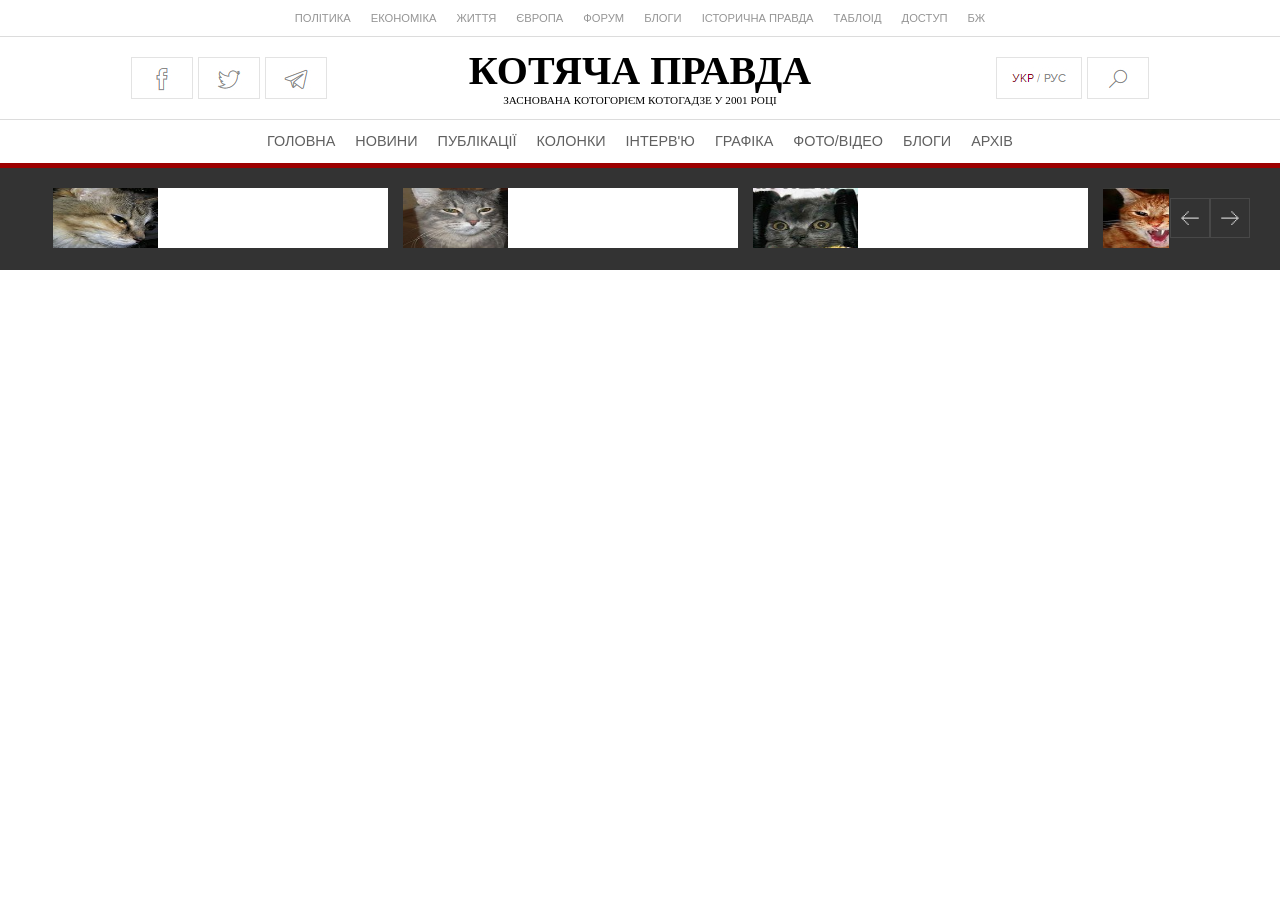
==== index.html @ 4e1f75ae "Reorganisation" ====
<!DOCTYPE html>
<html>
<head>
    <meta charset="UTF-8">
    <title>Котяча правда - новини</title>
    <link rel="stylesheet" href="css/header.css">
    <link rel="stylesheet" href="css/footer.css">
    <link rel="stylesheet" href="css/main.css">
</head>
<body>

<header>
    <nav>
        <ul class="nav_h n_h_1">
            <li><a href="">Політика</a></li>
            <li><a href="">Економіка</a></li>
            <li><a href="">Життя</a></li>
            <li><a href="">Європа</a></li>
            <li><a href="">Форум</a></li>
            <li><a href="">Блоги</a></li>
            <li><a href="">Історична правда</a></li>
            <li><a href="">Таблоід</a></li>
            <li><a href="">Доступ</a></li>
            <li><a href="">Бж</a></li>
        </ul>
    </nav>
    <div class="h_bord">
        <div class="head">
            <div class="nav_ic">
                <a href="" class="fac_ic"><div class="dark_h"></div></a>
                <a href="" class="twi_ic"><div class="dark_h"></div></a>
                <a href="" class="tel_ic"><div class="dark_h"></div></a>
            </div>
            <div class="logo">
                <h1>Котяча правда</h1>
                <p>Заснована Котогорієм Котогадзе у 2001 році</p>
            </div>
            <div class="nav_ic">
                <a href="" class="ukr_ic"><div class="dark_h"></div></a>
                <a href="" class="src_ic"><div class="dark_h"></div></a>
            </div>
        </div>
    </div>
    <nav>
        <ul class="nav_h n_h_2">
            <li><a href="">Головна</a></li>
            <li><a href="">Новини</a></li>
            <li><a href="">Публікації</a></li>
            <li><a href="">Колонки</a></li>
            <li><a href="">Інтерв'ю</a></li>
            <li><a href="">Графіка</a></li>
            <li><a href="">Фото/відео</a></li>
            <li><a href="">Блоги</a></li>
            <li><a href="">Архів</a></li>
        </ul>
    </nav>
</header>

<div class="top-news">
    <div id="slider" class="slider">
        <div class="gallery">
            <div class="images">
                <figure><img src="images/cat1.jpg"><figcaption>15-річна котоїнка
                пробилася до основної сітки Australian Open</figcaption></figure>
                <figure> <img src="images/cat2.jpg"><figcaption>У ГПУ пояснили, навіщо
                   засекретили спецконфіскацію "котячого корму Януковича"</figcaption></figure>
                <figure><img src="images/cat3.jpg"><figcaption>"З Нового року зменшиться
                    загальний податок на коробки"- котолітики</figcaption></figure>
                <figure><img src="images/cat4.jpg"><figcaption>У Британії не сталося
                    теракту, бо це добрі котоновини</figcaption></figure>
                <figure><img src="images/cat9.gif"><figcaption>Біда! Котич Петренко намочив
                    лапки!</figcaption></figure>
                <figure><img src="images/cat5.jpg"><figcaption>Просто ще один кіт</figcaption></figure>
            </div>
        </div>
        <button class="arrow prev">🡠</button>
        <button class="arrow next">🡢</button>
    </div>
</div>

<aside class="aside_l">

</aside>

<section class="sec_center">

</section>

<aside class="aside_r">

</aside>

<div>

</div>

<footer>

</footer>

<script src="js/slider.js"></script>
</body>
</html>
---- css/header.css ----
* {
    margin: 0;
    padding: 0;
}
a{
    cursor: pointer;
    text-decoration: none;
    color: inherit;
}

/* Top and bottom navigation panels */
.nav_h{
    display: flex;
    flex-wrap: nowrap;
    justify-content: center;
    list-style-type: none;
    text-transform: uppercase;
    padding: 7px 0;
    line-height: 2em;
    font-family: Arial,sans-serif;
}
.nav_h li{
    padding: 0 10px;
}
.n_h_1{
    color: #959595;
    font-size: 70%;
}
.n_h_2{
    color: #606060;
    font-size: 90%;
}

/* Middle section with logo and icons */
.head{
    display: flex;
    flex-wrap: nowrap;
    justify-content: space-around;
    text-transform: uppercase;
    text-align: center;
    max-width: 1175px;
    margin: 0 auto;
}
.h_bord{
    border-top: gainsboro 1px solid;
    border-bottom: gainsboro 1px solid;
}

/* Icons */
.nav_ic{
    display: flex;
    flex-wrap: nowrap;
    padding: 20px 15px;
}
.fac_ic{
    width: 62px;
    height: 42px;
    background: url("../images/tags.png") -38px -14px;
    padding-right: 5px;
    opacity: 1;
}
.twi_ic{
    width: 62px;
    height: 42px;
    background: url("../images/tags.png") -108px -14px;
    padding-right: 5px;
}
.tel_ic{
    width: 62px;
    height: 42px;
    background: url("../images/tags.png") -178px -14px;
}
.ukr_ic{
    width: 86px;
    height: 42px;
    background: url("../images/tags.png") -1057px -14px;
    padding-right: 5px;
}
.src_ic{
    width: 62px;
    height: 42px;
    background: url("../images/tags.png") -1151px -14px;
}
.dark_h{
    background: lightgray;
    opacity: 0;
    width: inherit;
    height: inherit;
    transition: opacity 0.5s;
}
.dark_h:hover {
    opacity: 0.1;
}

/* Logo */
.logo{
    padding-right: 43px;
    padding-top: 10px;
}
.logo h1 {
    font-size: 250%;
}
.logo p {
    font-size: 70%;
}

/* Slider news-section in the bottom of header */
.top-news {
    background: #333;
    color: #fff;
    padding: 15px 0;
    min-height: 72px;
    border-top: #9c0000 5px solid;
}
.slider {
    max-width: 1175px;
    margin: 0 auto;
    position: relative;
    padding: 5px 2.5%;
}
.gallery {
    width: 95%;
    overflow: hidden;
    padding: 0;
}
.images {
    height: 60px;
    width: 9999px;
    margin: 0;
    padding: 0;
    list-style: none;
    transition: margin-left 250ms;
    font-size: 0;
}
.gallery figure {
    position: relative;
    display: inline-block;
    width: 350px;
}
.gallery img {
    display: block;
    margin: 0 auto;
    padding: 0;
    width: 105px;
    height: 65px;
    float: left;
}
.gallery figcaption{
    display: block;
    float: left;
    height: 65px;
    width: 230px;
    text-align: center;
    color: #520000;
    font-size: 100%;
    background: white;
}

/* Buttons left and right */
.arrow {
    position: absolute;
    top: 50%;
    line-height: 0;
    font-size: 20px;
    color: #cccccc;
    outline: none;
    width: 40px;
    height: 40px;
    margin-top: -20px;
    padding: 0;
    border: #484848 1px solid;
    background: transparent;
    display: block;
}
.arrow:hover {
    cursor: pointer;
}
.prev {
    right: 50px;
}
.next {
    right: 10px;
}
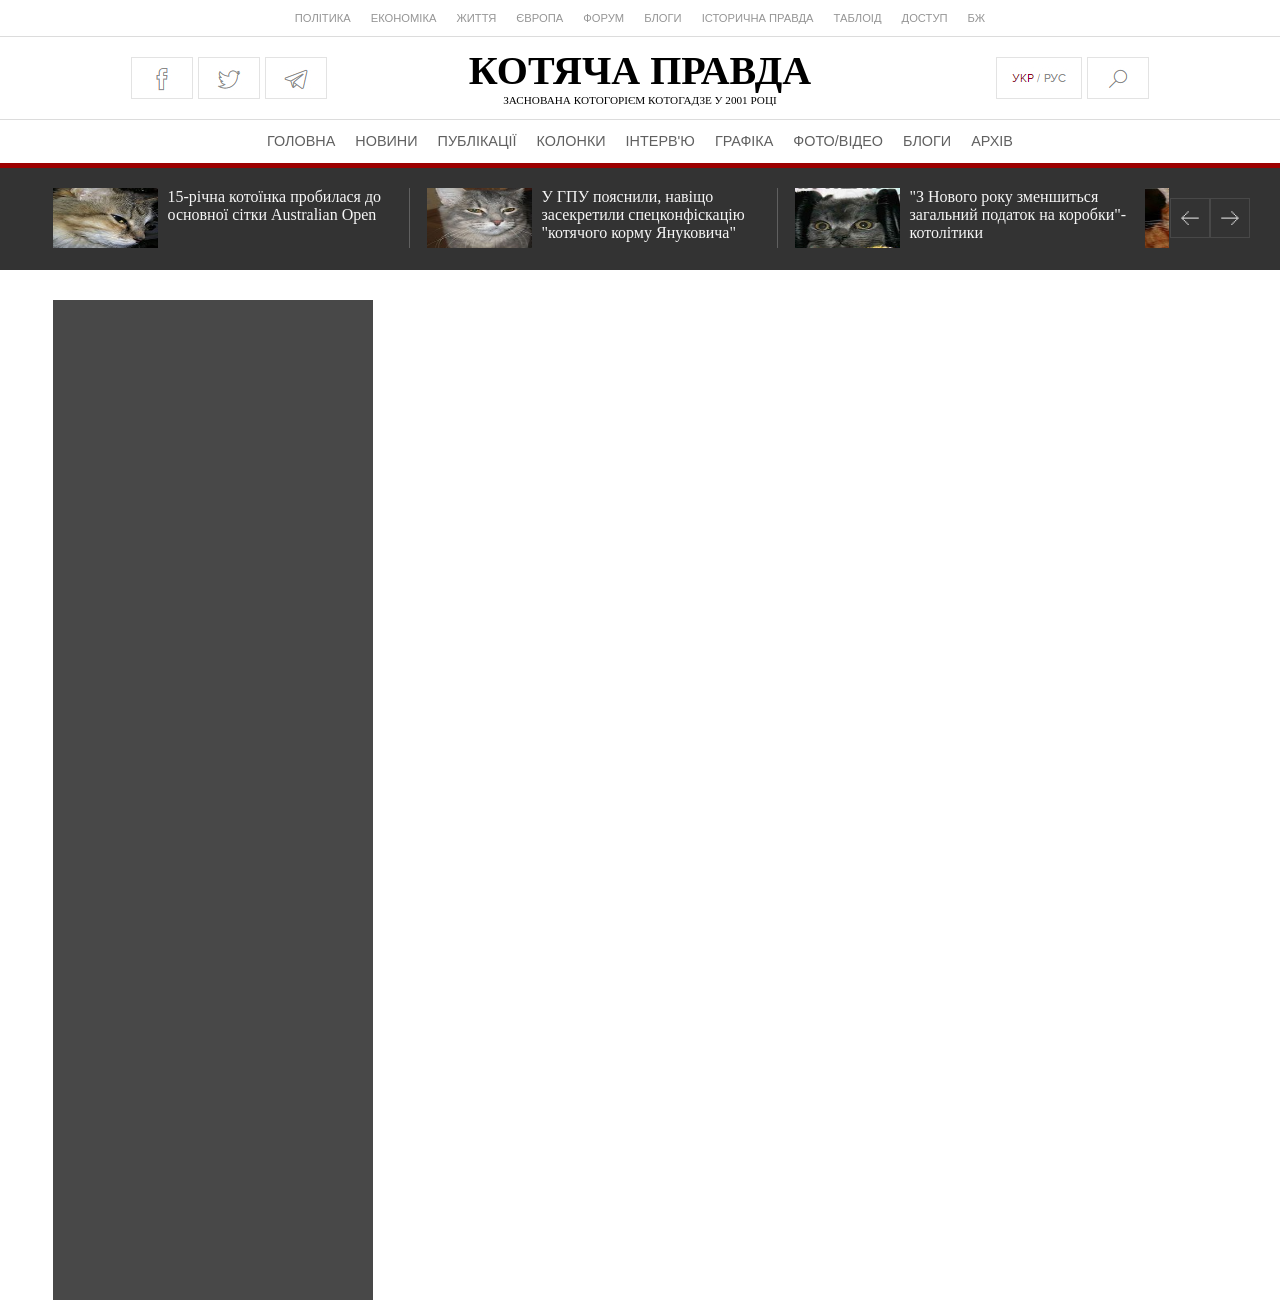
==== commit 1d1c56cc: "Pre-fix slider" ====
--- a/index.html
+++ b/index.html
@@ -60,26 +60,29 @@
     <div id="slider" class="slider">
         <div class="gallery">
             <div class="images">
-                <figure><img src="images/cat1.jpg"><figcaption>15-річна котоїнка
-                пробилася до основної сітки Australian Open</figcaption></figure>
-                <figure> <img src="images/cat2.jpg"><figcaption>У ГПУ пояснили, навіщо
-                   засекретили спецконфіскацію "котячого корму Януковича"</figcaption></figure>
-                <figure><img src="images/cat3.jpg"><figcaption>"З Нового року зменшиться
-                    загальний податок на коробки"- котолітики</figcaption></figure>
-                <figure><img src="images/cat4.jpg"><figcaption>У Британії не сталося
-                    теракту, бо це добрі котоновини</figcaption></figure>
-                <figure><img src="images/cat9.gif"><figcaption>Біда! Котич Петренко намочив
-                    лапки!</figcaption></figure>
-                <figure><img src="images/cat5.jpg"><figcaption>Просто ще один кіт</figcaption></figure>
+                <figure><a href=""><img src="images/cat1.jpg"></a><figcaption><a href="">15-річна котоїнка
+                пробилася до основної сітки Australian Open</a></figcaption></figure>
+                <figure> <a href=""><img src="images/cat2.jpg"></a><figcaption><a href="">У ГПУ пояснили, навіщо
+                   засекретили спецконфіскацію "котячого корму Януковича"</a></figcaption></figure>
+                <figure><a href=""><img src="images/cat3.jpg"></a><figcaption><a href="">"З Нового року зменшиться
+                    загальний податок на коробки"- котолітики</a></figcaption></figure>
+                <figure><a href=""><img src="images/cat4.jpg"></a><figcaption><a href="">У Британії не сталося
+                    теракту, бо це добрі котоновини</a></figcaption></figure>
+                <figure><a href=""><img src="images/cat9.gif"></a><figcaption><a href="">Біда! Котич Петренко намочив
+                    лапки!</a></figcaption></figure>
+                <figure><a href=""><img src="images/cat5.jpg"></a><figcaption><a href="">Просто ще один кіт</a></figcaption></figure>
             </div>
         </div>
         <button class="arrow prev">🡠</button>
         <button class="arrow next">🡢</button>
     </div>
 </div>
-
+<div class="main">
 <aside class="aside_l">
-
+    <div class="aside_l_title">
+        <div class="aside_l_head"></div>
+        <div class="aside_l_menu"></div>
+    </div>
 </aside>
 
 <section class="sec_center">
@@ -93,6 +96,7 @@
 <div>
 
 </div>
+</div>
 
 <footer>
 
--- a/css/header.css
+++ b/css/header.css
@@ -111,6 +111,7 @@
     padding: 15px 0;
     min-height: 72px;
     border-top: #9c0000 5px solid;
+    margin-bottom: 30px;
 }
 .slider {
     max-width: 1175px;
@@ -122,6 +123,7 @@
     width: 95%;
     overflow: hidden;
     padding: 0;
+    position: relative;
 }
 .images {
     height: 60px;
@@ -137,6 +139,16 @@
     display: inline-block;
     width: 350px;
 }
+.gallery figure a:hover{
+    opacity: 0.7;
+}
+.images figure:nth-child(3n-1){
+    margin-left: 6px;
+    margin-right: 17px;
+    border-left: #606060 1px solid;
+    border-right: #606060 1px solid;
+    padding-left: 17px;
+}
 .gallery img {
     display: block;
     margin: 0 auto;
@@ -150,10 +162,9 @@
     float: left;
     height: 65px;
     width: 230px;
-    text-align: center;
-    color: #520000;
-    font-size: 100%;
-    background: white;
+    color: #f6f6f6;
+    font-size: 12pt;
+    padding-left: 10px;
 }
 
 /* Buttons left and right */
--- a/css/main.css
+++ b/css/main.css
@@ -0,0 +1,12 @@
+.main{
+    max-width: 1175px;
+    margin: 0 auto;
+}
+.aside_l{
+    width: 320px;
+    margin-right: 2%;
+    box-sizing: border-box;
+    float: left;
+    background: #484848;
+    height: 1000px;
+}
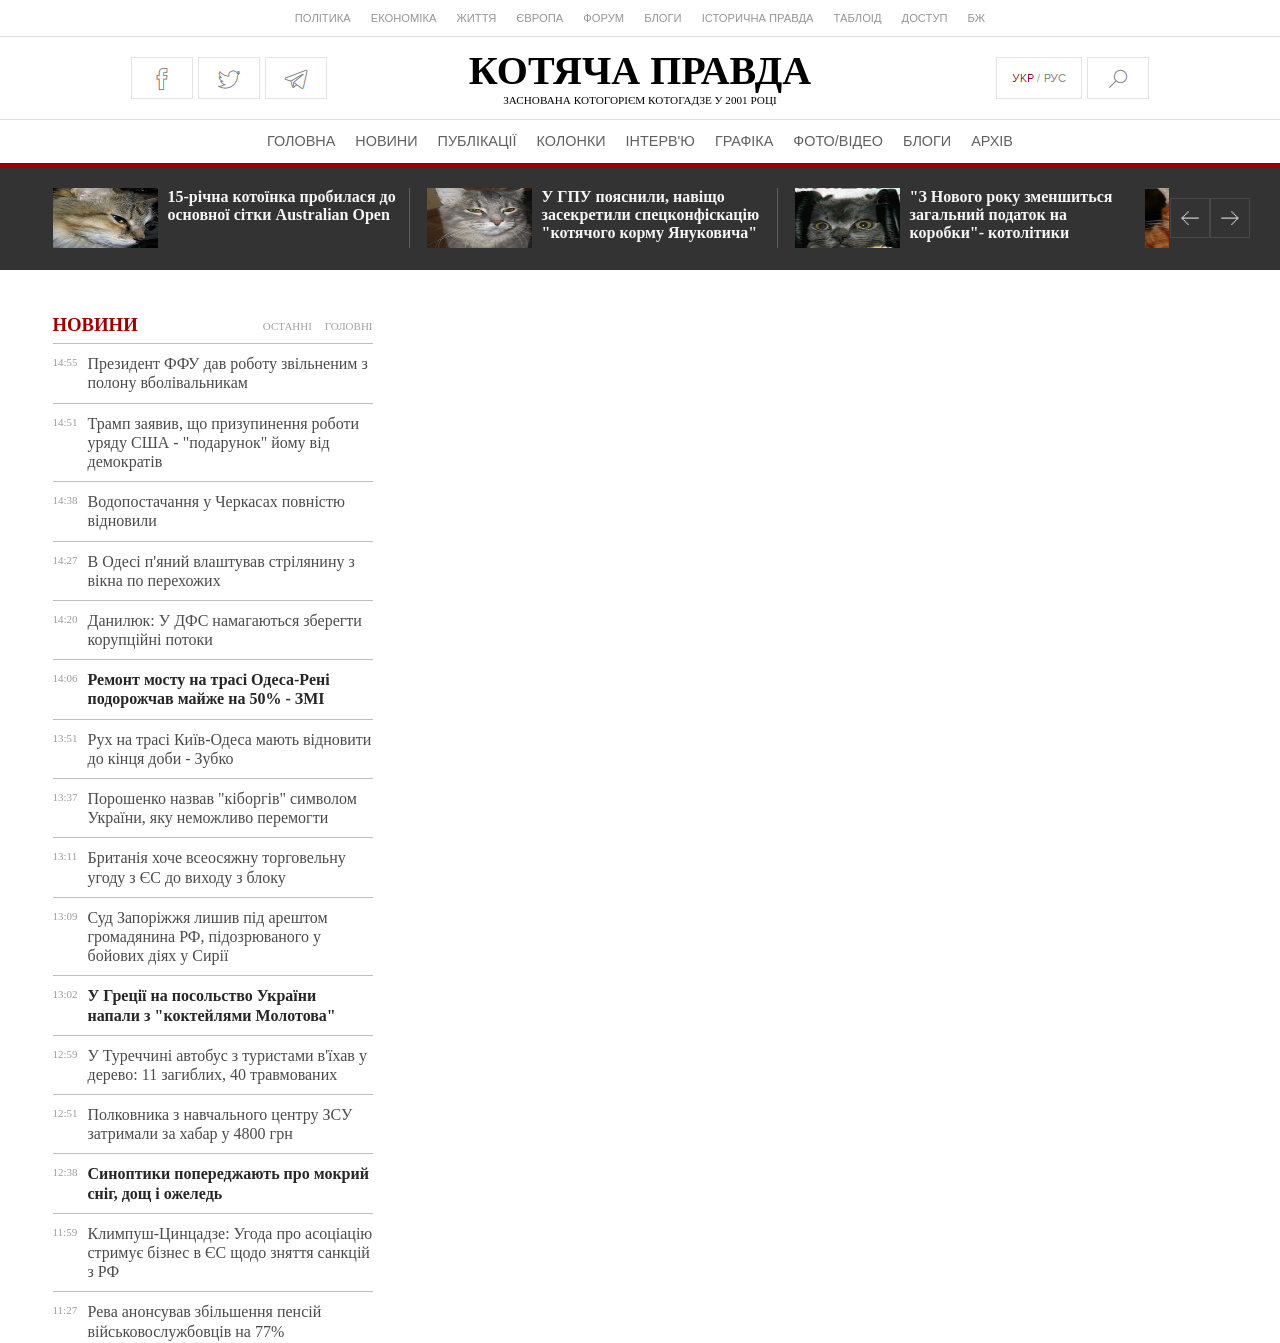
==== commit f5bf3b29: "Add news-block" ====
--- a/index.html
+++ b/index.html
@@ -10,7 +10,7 @@
 <body>
 
 <header>
-    <nav>
+    <nav>       <!-- Top nav in header --->
         <ul class="nav_h n_h_1">
             <li><a href="">Політика</a></li>
             <li><a href="">Економіка</a></li>
@@ -24,7 +24,7 @@
             <li><a href="">Бж</a></li>
         </ul>
     </nav>
-    <div class="h_bord">
+    <div class="h_bord">        <!-- Logo and icons --->
         <div class="head">
             <div class="nav_ic">
                 <a href="" class="fac_ic"><div class="dark_h"></div></a>
@@ -41,7 +41,7 @@
             </div>
         </div>
     </div>
-    <nav>
+    <nav>        <!-- Bottom nav in header --->
         <ul class="nav_h n_h_2">
             <li><a href="">Головна</a></li>
             <li><a href="">Новини</a></li>
@@ -56,32 +56,140 @@
     </nav>
 </header>
 
-<div class="top-news">
+<div class="top-news">      <!-- Top-news slider in the bottom of the header --->
     <div id="slider" class="slider">
         <div class="gallery">
             <div class="images">
-                <figure><a href=""><img src="images/cat1.jpg"></a><figcaption><a href="">15-річна котоїнка
+                <figure><a href="" class="opacity"><img src="images/cat1.jpg"></a><figcaption><a href="" class="opacity">15-річна котоїнка
                 пробилася до основної сітки Australian Open</a></figcaption></figure>
-                <figure> <a href=""><img src="images/cat2.jpg"></a><figcaption><a href="">У ГПУ пояснили, навіщо
+                <figure> <a href="" class="opacity"><img src="images/cat2.jpg"></a><figcaption><a href="" class="opacity">У ГПУ пояснили, навіщо
                    засекретили спецконфіскацію "котячого корму Януковича"</a></figcaption></figure>
-                <figure><a href=""><img src="images/cat3.jpg"></a><figcaption><a href="">"З Нового року зменшиться
+                <figure><a href="" class="opacity"><img src="images/cat3.jpg"></a><figcaption><a href="" class="opacity">"З Нового року зменшиться
                     загальний податок на коробки"- котолітики</a></figcaption></figure>
-                <figure><a href=""><img src="images/cat4.jpg"></a><figcaption><a href="">У Британії не сталося
+                <figure><a href="" class="opacity"><img src="images/cat4.jpg"></a><figcaption><a href="" class="opacity">У Британії не сталося
                     теракту, бо це добрі котоновини</a></figcaption></figure>
-                <figure><a href=""><img src="images/cat9.gif"></a><figcaption><a href="">Біда! Котич Петренко намочив
+                <figure><a href="" class="opacity"><img src="images/cat9.gif"></a><figcaption><a href="" class="opacity">Біда! Котич Петренко намочив
                     лапки!</a></figcaption></figure>
-                <figure><a href=""><img src="images/cat5.jpg"></a><figcaption><a href="">Просто ще один кіт</a></figcaption></figure>
+                <figure><a href="" class="opacity"><img src="images/cat5.jpg"></a><figcaption><a href="" class="opacity">Просто ще один кіт</a></figcaption></figure>
             </div>
         </div>
         <button class="arrow prev">🡠</button>
         <button class="arrow next">🡢</button>
     </div>
 </div>
-<div class="main">
-<aside class="aside_l">
-    <div class="aside_l_title">
-        <div class="aside_l_head"></div>
-        <div class="aside_l_menu"></div>
+
+<div class="main">      <!-- Left, center and right sections of website --->
+<aside class="news">
+    <div class="news_head">
+        <div class="news_menu">
+            <a class="gen_news_tag rec_news_tag">Останні</a>
+            <a class="gen_news_tag main_news_tag">Головні</a>
+        </div>
+        <h3 class="news_title"><a href="">Новини</a></h3>
+    </div>
+    <div class="news_tab">
+            <section class="news_tab_articles">
+                <article class="news_article rec_news">
+                    <div class="article_time">14:55</div>
+                    <div class="article_title"><a href="">Президент ФФУ дав роботу звільненим з
+                        полону вболівальникам</a></div>
+                </article>
+                <article class="news_article rec_news">
+                    <div class="article_time">14:51</div>
+                    <div class="article_title"><a href="">Трамп заявив, що призупинення роботи
+                        уряду США - "подарунок" йому від демократів</a></div>
+                </article>
+                <article class="news_article rec_news">
+                    <div class="article_time">14:38</div>
+                    <div class="article_title"><a href="">Водопостачання у Черкасах повністю відновили
+                    </a></div>
+                </article>
+                <article class="news_article rec_news">
+                    <div class="article_time">14:27</div>
+                    <div class="article_title"><a href="">В Одесі п'яний влаштував стрілянину
+                        з вікна по перехожих</a></div>
+                </article>
+                <article class="news_article rec_news">
+                    <div class="article_time">14:20</div>
+                    <div class="article_title"><a href="">Данилюк: У ДФС намагаються
+                        зберегти корупційні потоки</a></div>
+                </article>
+                <article class="news_article main_news">
+                    <div class="article_time">14:06</div>
+                    <div class="article_title"><a href="">Ремонт мосту на трасі Одеса-Рені
+                        подорожчав майже на 50% - ЗМІ</a></div>
+                </article>
+                <article class="news_article rec_news">
+                    <div class="article_time">13:51</div>
+                    <div class="article_title"><a href="">Рух на трасі Київ-Одеса
+                        мають відновити до кінця доби - Зубко</a></div>
+                </article>
+                <article class="news_article rec_news">
+                    <div class="article_time">13:37</div>
+                    <div class="article_title"><a href="">Порошенко назвав "кіборгів"
+                        символом України, яку неможливо перемогти</a></div>
+                </article>
+                <article class="news_article rec_news">
+                    <div class="article_time">13:11</div>
+                    <div class="article_title"><a href="">Британія хоче всеосяжну торговельну
+                        угоду з ЄС до виходу з блоку</a></div>
+                </article>
+                <article class="news_article rec_news">
+                    <div class="article_time">13:09</div>
+                    <div class="article_title"><a href="">Суд Запоріжжя лишив під арештом громадянина
+                        РФ, підозрюваного у бойових діях у Сирії</a></div>
+                </article>
+                <article class="news_article main_news">
+                    <div class="article_time">13:02</div>
+                    <div class="article_title"><a href="">У Греції на посольство
+                        України напали з "коктейлями Молотова"</a></div>
+                </article>
+                <article class="news_article rec_news">
+                    <div class="article_time">12:59</div>
+                    <div class="article_title"><a href="">У Туреччині автобус з туристами
+                        в'їхав у дерево: 11 загиблих, 40 травмованих</a></div>
+                </article>
+                <article class="news_article rec_news">
+                    <div class="article_time">12:51</div>
+                    <div class="article_title"><a href="">Полковника з навчального центру ЗСУ
+                        затримали за хабар у 4800 грн</a></div>
+                </article>
+                <article class="news_article main_news">
+                    <div class="article_time">12:38</div>
+                    <div class="article_title"><a href="">Синоптики попереджають про мокрий сніг,
+                        дощ і ожеледь</a></div>
+                </article>
+                <article class="news_article rec_news">
+                    <div class="article_time">11:59</div>
+                    <div class="article_title"><a href="">Климпуш-Цинцадзе: Угода про асоціацію
+                        стримує бізнес в ЄС щодо зняття санкцій з РФ</a></div>
+                </article>
+                <article class="news_article rec_news">
+                    <div class="article_time">11:27</div>
+                    <div class="article_title"><a href="">
+                        Рева анонсував збільшення пенсій військовослужбовців на 77%</a></div>
+                </article>
+                <article class="news_article main_news">
+                    <div class="article_time">11:25</div>
+                    <div class="article_title"><a href="">Проросійська партія Сербії закликає
+                        Путіна ввести війська в Косово</a></div>
+                </article>
+                <article class="news_article rec_news">
+                    <div class="article_time">10:57</div>
+                    <div class="article_title"><a href="">Данилюк розповів про свою задачу
+                        щодо "грошей Януковича"</a></div>
+                </article>
+                <article class="news_article main_news">
+                    <div class="article_time">10:29</div>
+                    <div class="article_title"><a href="">Гонтарева: Голосів за моє
+                        звільнення буде дуже багато</a></div>
+                </article>
+                <article class="news_article rec_news">
+                    <div class="article_time">10:19</div>
+                    <div class="article_title"><a href="">Гонтарева: Голосів за моє
+                        звільнення буде дуже багато</a></div>
+                </article>
+            </section>
     </div>
 </aside>
 
@@ -103,5 +211,6 @@
 </footer>
 
 <script src="js/slider.js"></script>
+<script src="js/news.js"></script>
 </body>
 </html>
--- a/css/header.css
+++ b/css/header.css
@@ -21,6 +21,10 @@
 }
 .nav_h li{
     padding: 0 10px;
+}
+.nav_h li:hover{
+    color:#520000;
+    transition: color 0.5s;
 }
 .n_h_1{
     color: #959595;
@@ -139,8 +143,8 @@
     display: inline-block;
     width: 350px;
 }
-.gallery figure a:hover{
-    opacity: 0.7;
+.opacity:hover{
+    opacity: 0.8;
 }
 .images figure:nth-child(3n-1){
     margin-left: 6px;
@@ -165,6 +169,7 @@
     color: #f6f6f6;
     font-size: 12pt;
     padding-left: 10px;
+    font-weight: bold;
 }
 
 /* Buttons left and right */
--- a/css/main.css
+++ b/css/main.css
@@ -1,12 +1,95 @@
 .main{
     max-width: 1175px;
     margin: 0 auto;
+    padding: 5px 25px;
 }
-.aside_l{
-    width: 320px;
+
+/* Left news aside block */
+.news{
+    width: 330px;
     margin-right: 2%;
     box-sizing: border-box;
     float: left;
-    background: #484848;
+}
+
+/* News HEAD */
+.news_head{
+    margin: 9px 0 7px 0;
+}
+.news_title{
+    color: #9c0000;
+    text-transform: uppercase;
+}
+.news_title a:hover{
+    opacity: 0.7;
+    transition: opacity 0.5s;
+}
+.news_menu{
+    float: right;
+    margin-top: 6px;
+    font-size: 11px;
+    text-transform: uppercase;
+}
+.gen_news_tag{
+    display: inline-block;
+    margin-right: 10px;
+    color: #a1a1a1;
+}
+
+/* Recent news */
+.rec_news_tag:hover{
+    color: #9c0000;
+    transition: color 0.5s;
+}
+.rec_news_tag_act{        /* For js effect */
+    display: inline-block;
+    margin-right: 10px;
+    color: #9c0000;
+}
+
+/* Main news */
+.main_news_tag:hover{
+    color: #9c0000;
+    transition: color 0.5s;
+}
+.main_news_tag_act{        /* For js effect */
+    display: inline-block;
+    margin-right: 10px;
+    color: #9c0000;
+}
+
+/* News tab */
+.news_tab{
+    overflow: auto;
+    position: relative;
     height: 1000px;
+}
+.news_tab::-webkit-scrollbar {
+    display: none;
+}
+.news_tab_articles {
+    width: 320px;
+    max-height: 2900px;
+    overflow: hidden;
+    font-size: 16px;
+    line-height: 1.2em;
+}
+.news_article{
+    padding: 10px 0;
+    border-top: #bfbfbf 1px solid;
+}
+.article_time{
+    float: left;
+    font-size: 11px;
+    line-height: 17px;
+    color: #9d9d9d;
+}
+.rec_news .article_title{
+    color: #4b4b4b;
+    margin-left: 35px;
+}
+.main_news .article_title{
+    color: #262626;
+    font-weight: bold;
+    margin-left: 35px;
 }
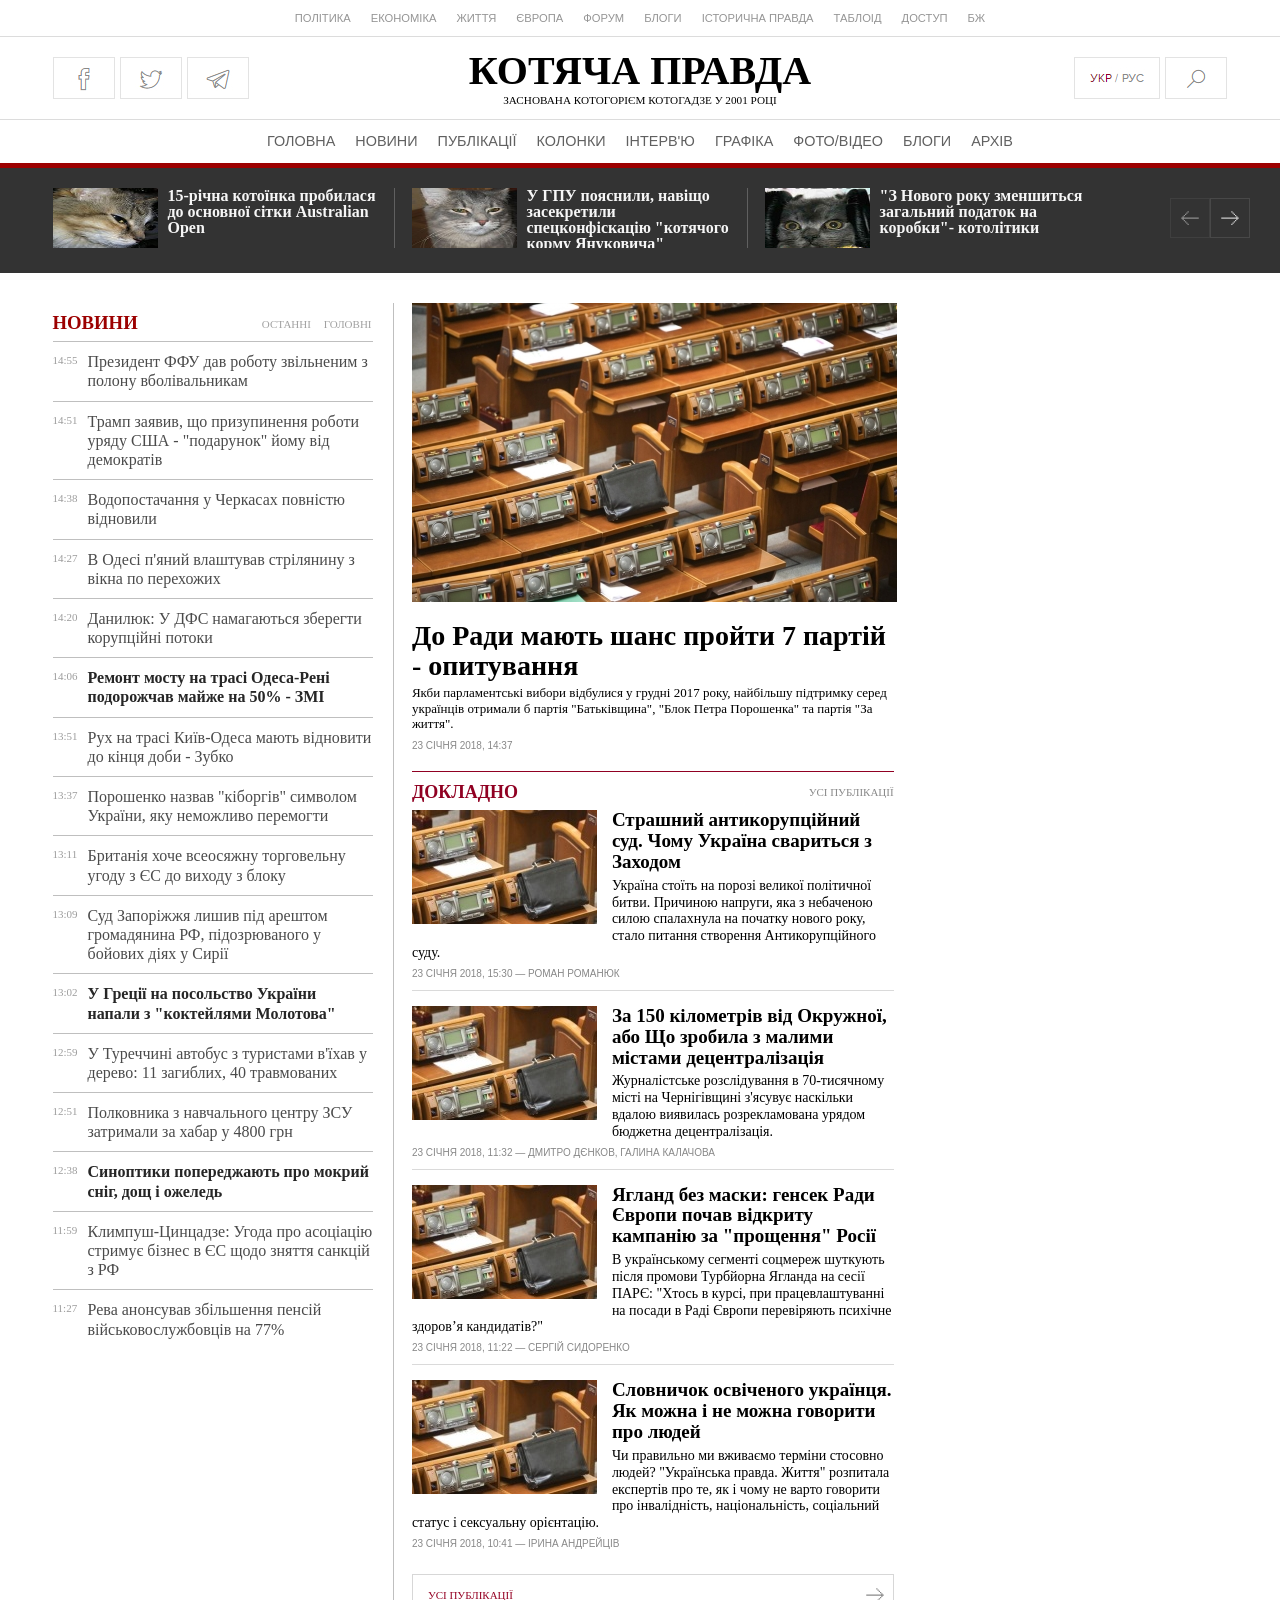
==== commit 2a51429e: "Add publications-block, some general fixes" ====
--- a/index.html
+++ b/index.html
@@ -71,6 +71,17 @@
                 <figure><a href="" class="opacity"><img src="images/cat9.gif"></a><figcaption><a href="" class="opacity">Біда! Котич Петренко намочив
                     лапки!</a></figcaption></figure>
                 <figure><a href="" class="opacity"><img src="images/cat5.jpg"></a><figcaption><a href="" class="opacity">Просто ще один кіт</a></figcaption></figure>
+                <figure><a href="" class="opacity"><img src="images/cat1.jpg"></a><figcaption><a href="" class="opacity">15-річна котоїнка
+                    пробилася до основної сітки Australian Open</a></figcaption></figure>
+                <figure> <a href="" class="opacity"><img src="images/cat2.jpg"></a><figcaption><a href="" class="opacity">У ГПУ пояснили, навіщо
+                    засекретили спецконфіскацію "котячого корму Януковича"</a></figcaption></figure>
+                <figure><a href="" class="opacity"><img src="images/cat3.jpg"></a><figcaption><a href="" class="opacity">"З Нового року зменшиться
+                    загальний податок на коробки"- котолітики</a></figcaption></figure>
+                <figure><a href="" class="opacity"><img src="images/cat4.jpg"></a><figcaption><a href="" class="opacity">У Британії не сталося
+                    теракту, бо це добрі котоновини</a></figcaption></figure>
+                <figure><a href="" class="opacity"><img src="images/cat9.gif"></a><figcaption><a href="" class="opacity">Біда! Котич Петренко намочив
+                    лапки!</a></figcaption></figure>
+                <figure><a href="" class="opacity"><img src="images/cat5.jpg"></a><figcaption><a href="" class="opacity">Просто ще один кіт</a></figcaption></figure>
             </div>
         </div>
         <button class="arrow prev">🡠</button>
@@ -194,7 +205,55 @@
 </aside>
 
 <section class="sec_center">
-
+    <div class="publication_article">
+        <a href=""><img src="images/content.jpeg" class="publication_img"></a>
+        <div class="publication_top">
+            <h2 class="pub_tittle"><a href=""><b>До Ради мають шанс пройти 7 партій - опитування</b></a></h2>
+            <div class="pub_text">Якби парламентські вибори відбулися у грудні 2017 року, найбільшу підтримку серед українців
+                отримали б партія "Батьківщина", "Блок Петра Порошенка" та партія "За життя".</div>
+            <div class="pub_time">23 СІЧНЯ 2018, 14:37</div>
+        </div>
+    </div>
+    <div class="pub_head">
+        <a class="pub_left"><b>докладно</b></a>
+        <a class="pub_right">Усі публікації</a>
+    </div>
+    <div class="pub_articles">
+        <div class="pub_article">
+            <a href=""><img src="images/content_mini.jpeg" class="pub_article_img"></a>
+            <div class="pub_article_tittle"><a href="">Страшний антикорупційний суд. Чому Україна свариться з Заходом</a></div>
+            <div class="pub_article_text">Україна стоїть на порозі великої політичної битви.
+                Причиною напруги, яка з небаченою силою спалахнула на початку нового року, стало питання створення Антикорупційного суду.</div>
+            <div class="pub_time">23 СІЧНЯ 2018, 15:30 — <a>РОМАН РОМАНЮК</a></div>
+        </div>
+        <div class="pub_article">
+            <a href=""><img src="images/content_mini.jpeg" class="pub_article_img"></a>
+            <div class="pub_article_tittle"><a href="">За 150 кілометрів від Окружної, або Що зробила з малими містами децентралізація
+                </a></div>
+            <div class="pub_article_text">Журналістське розслідування в 70-тисячному місті на Чернігівщині з'ясувує наскільки вдалою
+                виявилась розрекламована урядом бюджетна децентралізація.</div>
+            <div class="pub_time">23 СІЧНЯ 2018, 11:32 — <a>ДМИТРО ДЄНКОВ</a>, <a>ГАЛИНА КАЛАЧОВА</a></div>
+        </div>
+        <div class="pub_article">
+            <a href=""><img src="images/content_mini.jpeg" class="pub_article_img"></a>
+            <div class="pub_article_tittle"><a href="">Ягланд без маски: генсек Ради Європи почав відкриту кампанію за "прощення" Росії</a></div>
+            <div class="pub_article_text">
+                В українському сегменті соцмереж шуткують після промови Турбйорна Ягланда на сесії ПАРЄ: "Хтось в курсі,
+                при працевлаштуванні на посади в Раді Європи перевіряють психічне здоров’я кандидатів?"
+                </div>
+            <div class="pub_time">23 СІЧНЯ 2018, 11:22 — <a>СЕРГІЙ СИДОРЕНКО</a></div>
+        </div>
+        <div class="pub_article">
+            <a href=""><img src="images/content_mini.jpeg" class="pub_article_img"></a>
+            <div class="pub_article_tittle"><a href="">Словничок освіченого українця. Як можна і не можна говорити про людей</a></div>
+            <div class="pub_article_text">
+                Чи правильно ми вживаємо терміни стосовно людей? "Українська правда.
+                Життя" розпитала експертів про те, як і чому не варто говорити про інвалідність, національність, соціальний статус і сексуальну орієнтацію.
+                </div>
+            <div class="pub_time">23 СІЧНЯ 2018, 10:41 — <a>ІРИНА АНДРЕЙЦІВ</a></div>
+        </div>
+        <a href="" class="pub_button"><span style="float: right">🡢</span> Усі публікації </a>
+    </div>
 </section>
 
 <aside class="aside_r">
--- a/css/header.css
+++ b/css/header.css
@@ -39,7 +39,7 @@
 .head{
     display: flex;
     flex-wrap: nowrap;
-    justify-content: space-around;
+    justify-content: space-between;
     text-transform: uppercase;
     text-align: center;
     max-width: 1175px;
@@ -54,7 +54,7 @@
 .nav_ic{
     display: flex;
     flex-wrap: nowrap;
-    padding: 20px 15px;
+    padding: 20px 0;
 }
 .fac_ic{
     width: 62px;
@@ -113,9 +113,9 @@
     background: #333;
     color: #fff;
     padding: 15px 0;
-    min-height: 72px;
+    min-height: 75px;
     border-top: #9c0000 5px solid;
-    margin-bottom: 30px;
+    margin-bottom: 25px;
 }
 .slider {
     max-width: 1175px;
@@ -124,7 +124,7 @@
     padding: 5px 2.5%;
 }
 .gallery {
-    width: 95%;
+    max-width: 1030px;
     overflow: hidden;
     padding: 0;
     position: relative;
@@ -141,7 +141,7 @@
 .gallery figure {
     position: relative;
     display: inline-block;
-    width: 350px;
+    width: 335px;
 }
 .opacity:hover{
     opacity: 0.8;
@@ -164,12 +164,13 @@
 .gallery figcaption{
     display: block;
     float: left;
-    height: 65px;
-    width: 230px;
+    height: 70px;
+    width: 210px;
     color: #f6f6f6;
-    font-size: 12pt;
+    font-size: 16px;
     padding-left: 10px;
     font-weight: bold;
+    line-height: 1;
 }
 
 /* Buttons left and right */
--- a/css/main.css
+++ b/css/main.css
@@ -6,8 +6,8 @@
 
 /* Left news aside block */
 .news{
-    width: 330px;
-    margin-right: 2%;
+    width: 28%;
+    margin-right: 1%;
     box-sizing: border-box;
     float: left;
 }
@@ -92,4 +92,128 @@
     color: #262626;
     font-weight: bold;
     margin-left: 35px;
-}+}
+
+
+
+
+
+/* Center publications block */
+
+/* Upper first publication */
+.sec_center{
+    width: 41%;
+    float: left;
+    padding-left: 1.5%;
+    border-left: #bfbfbf solid 1px;
+}
+.publication_img{
+    margin-bottom: 8px;
+}
+.pub_tittle{
+    font-size: 28px;
+    line-height: 1.05;
+    padding: 7px 0 5px 0;
+    font-weight: normal;
+}
+.pub_tittle:hover{
+    color: #9c0000;
+    transition: color 0.5s;
+}
+.pub_text{
+    font-size: 13px;
+    margin: 0 0 8px 0;
+    line-height: 1.2;
+}
+.pub_time{
+    font-family: Arial,sans-serif;
+    font-size: 10px;
+    color: #888;
+    text-transform: uppercase;
+}
+
+
+/* Main publications */
+/* Head */
+.pub_head{
+    border-top: #900022 1px solid;
+    padding-top: 9px;
+    margin: 20px 0 7px 0;
+}
+.pub_right{
+    color: #888;
+    margin-left: 12px;
+    font-size: 11px;
+    text-transform: uppercase;
+    margin-top: 5px;
+    float: right;
+}
+.pub_right:hover{
+    color: #900022;
+    transition: color 0.5s;
+}
+.pub_left{
+    font-size: 18px;
+    line-height: 1.24em;
+    text-transform: uppercase;
+    font-weight: normal;
+    color: #900022;
+}
+.pub_left:hover{
+    opacity: 0.7;
+    transition: opacity 0.5s;
+}
+
+/* Main publications */
+.pub_article{
+    border-top: #dadada 1px solid;
+    overflow: hidden;
+    padding-top: 15px;
+    margin-top: 11px;
+}
+.pub_article:nth-child(1){
+    padding-top:0;
+    border-top: 0;
+    margin-top: 0;
+}
+.pub_article_img{
+    width: 185px;
+    height: 114px;
+    float: left;
+    margin: 0 15px 5px 0 ;
+}
+.pub_article_tittle{
+    font-size: 19px;
+    line-height: 1.1;
+    margin: 0 0 5px 0;
+    font-weight: bold;
+}
+.pub_article_tittle:hover{
+    color: #9c0000;
+    transition: color 0.5s;
+}
+.pub_article_text{
+    font-size: 14px;
+    margin: 0 0 6px 0;
+    line-height: 1.2;
+}
+.pub_button{
+    display: block;
+    border: #d7d7d7 1px solid;
+    text-transform: uppercase;
+    font-size: 11px;
+    color: #950023;
+    padding: 14px 15px;
+    margin-top: 25px;
+}
+.pub_button:hover{
+    opacity: 0.7;
+    transition: 0.5s;
+}
+.pub_button span{
+    font-size: 20px;
+    line-height: 11px;
+    margin: 1px -7px 0 0;
+    color: #888;
+    float: right;
+}
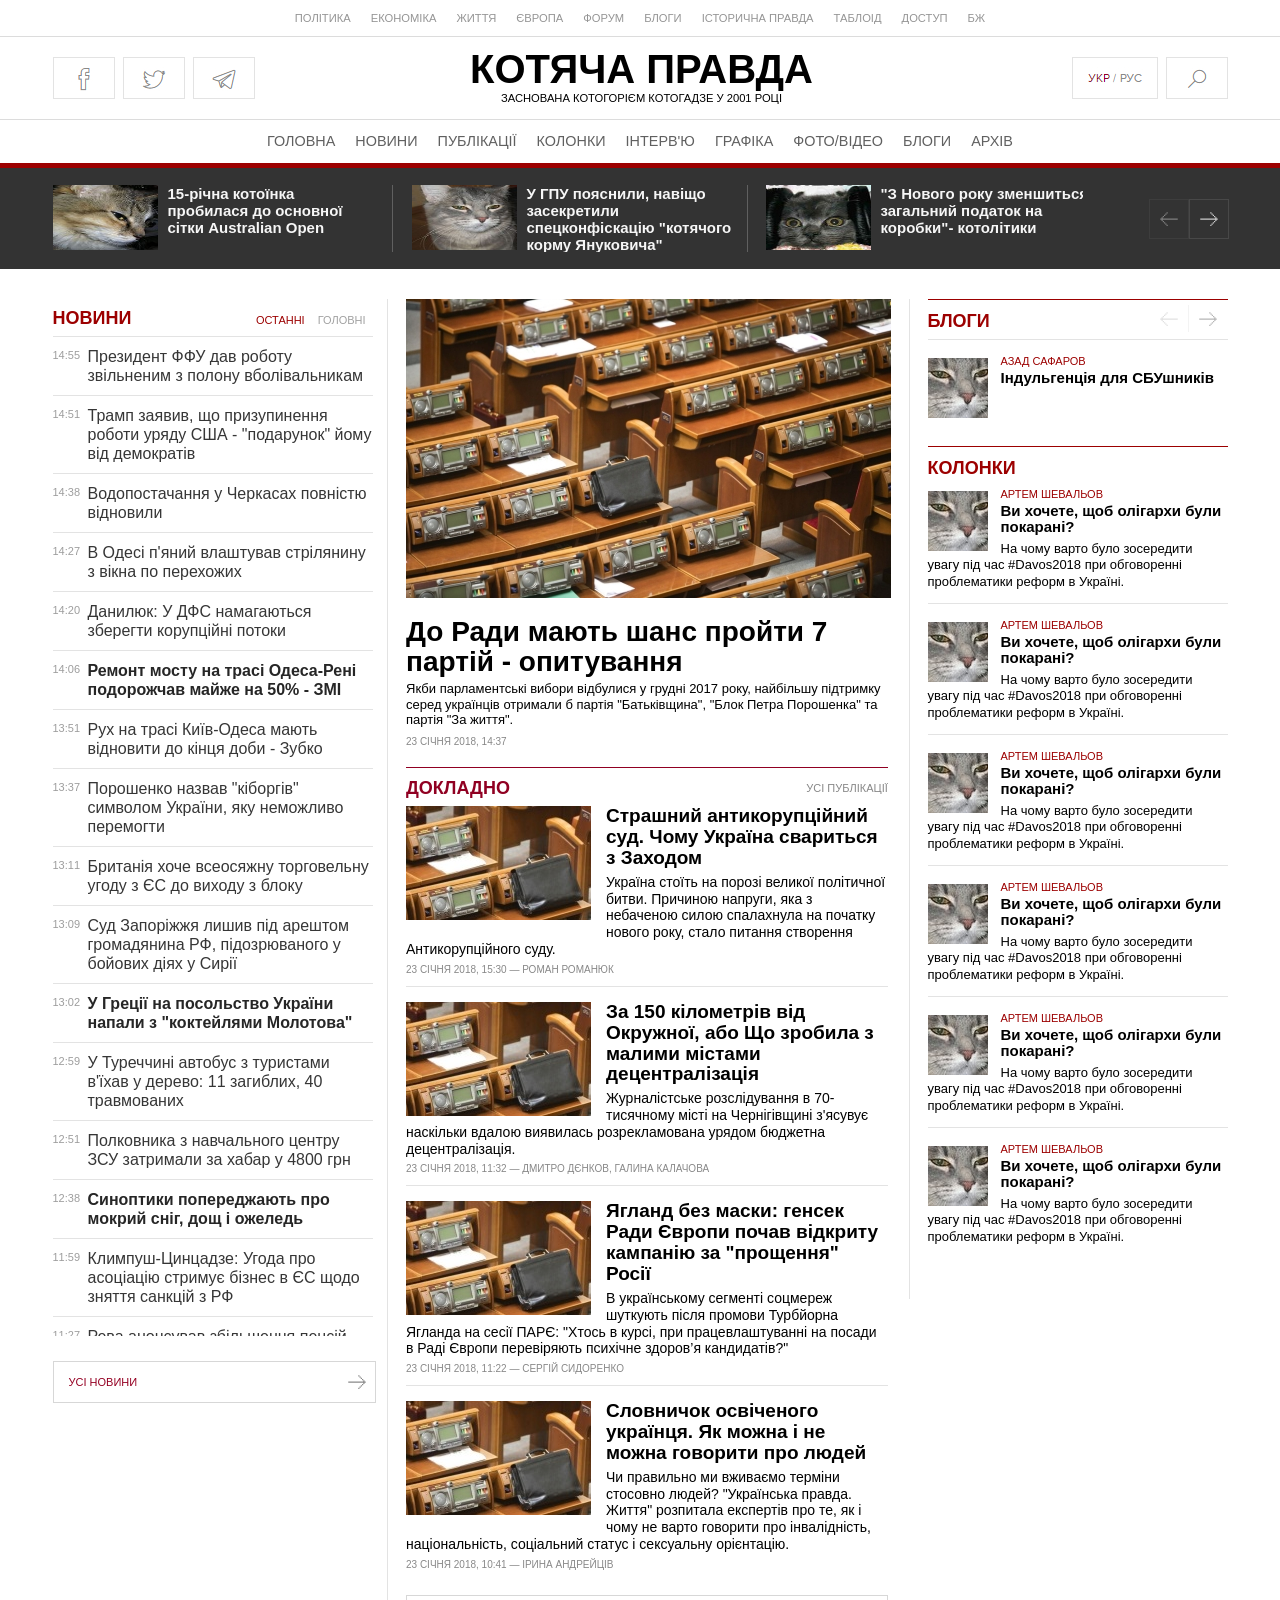
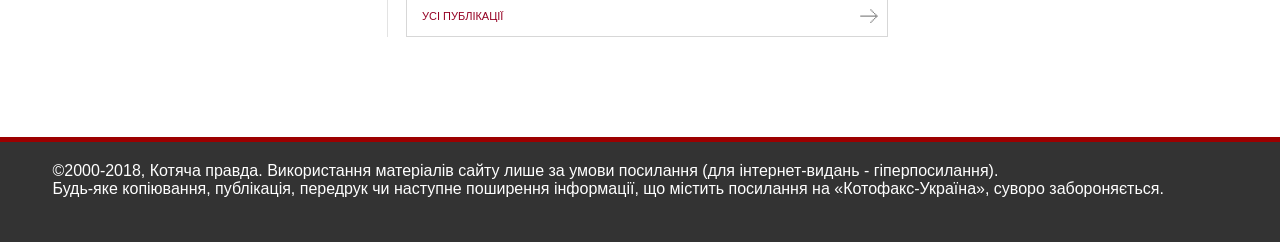
==== commit f58f602d: "Finish maket" ====
--- a/index.html
+++ b/index.html
@@ -3,14 +3,12 @@
 <head>
     <meta charset="UTF-8">
     <title>Котяча правда - новини</title>
-    <link rel="stylesheet" href="css/header.css">
-    <link rel="stylesheet" href="css/footer.css">
     <link rel="stylesheet" href="css/main.css">
 </head>
 <body>
 
 <header>
-    <nav>       <!-- Top nav in header --->
+    <nav>       <!-- Top nav in header -->
         <ul class="nav_h n_h_1">
             <li><a href="">Політика</a></li>
             <li><a href="">Економіка</a></li>
@@ -24,7 +22,7 @@
             <li><a href="">Бж</a></li>
         </ul>
     </nav>
-    <div class="h_bord">        <!-- Logo and icons --->
+    <div class="h_bord">        <!-- Logo and icons -->
         <div class="head">
             <div class="nav_ic">
                 <a href="" class="fac_ic"><div class="dark_h"></div></a>
@@ -41,7 +39,7 @@
             </div>
         </div>
     </div>
-    <nav>        <!-- Bottom nav in header --->
+    <nav>        <!-- Bottom nav in header -->
         <ul class="nav_h n_h_2">
             <li><a href="">Головна</a></li>
             <li><a href="">Новини</a></li>
@@ -56,7 +54,7 @@
     </nav>
 </header>
 
-<div class="top-news">      <!-- Top-news slider in the bottom of the header --->
+<div class="top-news">      <!-- Top-news slider in the bottom of the header -->
     <div id="slider" class="slider">
         <div class="gallery">
             <div class="images">
@@ -89,8 +87,8 @@
     </div>
 </div>
 
-<div class="main">      <!-- Left, center and right sections of website --->
-<aside class="news">
+<div class="main">      <!-- Left, center and right sections of website -->
+<aside class="news_block">
     <div class="news_head">
         <div class="news_menu">
             <a class="gen_news_tag rec_news_tag">Останні</a>
@@ -202,9 +200,10 @@
                 </article>
             </section>
     </div>
+    <a href="" class="pub_button"><span>🡢</span> Усі новини </a>
 </aside>
 
-<section class="sec_center">
+<section class="center_block">
     <div class="publication_article">
         <a href=""><img src="images/content.jpeg" class="publication_img"></a>
         <div class="publication_top">
@@ -252,24 +251,104 @@
                 </div>
             <div class="pub_time">23 СІЧНЯ 2018, 10:41 — <a>ІРИНА АНДРЕЙЦІВ</a></div>
         </div>
-        <a href="" class="pub_button"><span style="float: right">🡢</span> Усі публікації </a>
+        <a href="" class="pub_button"><span>🡢</span> Усі публікації </a>
     </div>
 </section>
 
-<aside class="aside_r">
-
+<aside class="columns_block">
+    <div class="blog">
+        <div class="news_head">
+            <div class="news_menu">
+                <button class="arrow_b prev_b">🡠</button>
+                <button class="arrow_b next_b">🡢</button>
+            </div>
+            <h4 class="news_title">Блоги</h4>
+        </div>
+        <div class="blog_slider">
+            <div class="blog_articles">
+                <article class="blog_article">
+                    <div class="blog_tittle">
+                        <a><div class="blog_name">Азад Сафаров</div>
+                            Індульгенція для СБУшників</a>
+                    </div>
+                    <a href=""><img src="images/cat6.jpg" class="blog_img"></a>
+                </article>
+                <article class="blog_article">
+                    <div class="blog_tittle">
+                        <a><div class="blog_name">Азад Сафаров</div>
+                            Індульгенція для СБУшників</a>
+                    </div>
+                    <a href=""><img src="images/cat6.jpg" class="blog_img"></a>
+                </article>
+                <article class="blog_article">
+                    <div class="blog_tittle">
+                        <a><div class="blog_name">Азад Сафаров</div>
+                            Індульгенція для СБУшників</a>
+                    </div>
+                    <a href=""><img src="images/cat6.jpg" class="blog_img"></a>
+                </article>
+                <article class="blog_article">
+                    <div class="blog_tittle">
+                        <a><div class="blog_name">Азад Сафаров</div>
+                            Індульгенція для СБУшників</a>
+                    </div>
+                    <a href=""><img src="images/cat6.jpg" class="blog_img"></a>
+                </article>
+                <article class="blog_article">
+                    <div class="blog_tittle">
+                        <a><div class="blog_name">Азад Сафаров</div>
+                            Індульгенція для СБУшників</a>
+                    </div>
+                    <a href=""><img src="images/cat6.jpg" class="blog_img"></a>
+                </article>
+            </div>
+        </div>
+    </div>
+    <div class="columns">
+        <div class="news_head">
+            <h4 class="news_title">Колонки</h4>
+        </div>
+        <div class="columns_articles">
+            <article class="columns_article">
+                <a class="columns_a_b"><div class="blog_name">АРТЕМ ШЕВАЛЬОВ</div><div class="columns_tittle">Ви хочете, щоб олігархи були покарані?</div></a>
+                <a href=""><img src="images/cat6.jpg" class="blog_img"></a>
+                <div class="columns_text">На чому варто було зосередити увагу під час #Davos2018 при обговоренні проблематики реформ в Україні.</div>
+            </article>
+            <article class="columns_article">
+                <a class="columns_a_b"><div class="blog_name">АРТЕМ ШЕВАЛЬОВ</div><div class="columns_tittle">Ви хочете, щоб олігархи були покарані?</div></a>
+                <a href=""><img src="images/cat6.jpg" class="blog_img"></a>
+                <div class="columns_text">На чому варто було зосередити увагу під час #Davos2018 при обговоренні проблематики реформ в Україні.</div>
+            </article>
+            <article class="columns_article">
+                <a class="columns_a_b"><div class="blog_name">АРТЕМ ШЕВАЛЬОВ</div><div class="columns_tittle">Ви хочете, щоб олігархи були покарані?</div></a>
+                <a href=""><img src="images/cat6.jpg" class="blog_img"></a>
+                <div class="columns_text">На чому варто було зосередити увагу під час #Davos2018 при обговоренні проблематики реформ в Україні.</div>
+            </article>
+            <article class="columns_article">
+                <a class="columns_a_b"><div class="blog_name">АРТЕМ ШЕВАЛЬОВ</div><div class="columns_tittle">Ви хочете, щоб олігархи були покарані?</div></a>
+                <a href=""><img src="images/cat6.jpg" class="blog_img"></a>
+                <div class="columns_text">На чому варто було зосередити увагу під час #Davos2018 при обговоренні проблематики реформ в Україні.</div>
+            </article>
+            <article class="columns_article">
+                <a class="columns_a_b"><div class="blog_name">АРТЕМ ШЕВАЛЬОВ</div><div class="columns_tittle">Ви хочете, щоб олігархи були покарані?</div></a>
+                <a href=""><img src="images/cat6.jpg" class="blog_img"></a>
+                <div class="columns_text">На чому варто було зосередити увагу під час #Davos2018 при обговоренні проблематики реформ в Україні.</div>
+            </article>
+            <article class="columns_article">
+                <a class="columns_a_b"><div class="blog_name">АРТЕМ ШЕВАЛЬОВ</div><div class="columns_tittle">Ви хочете, щоб олігархи були покарані?</div></a>
+                <a href=""><img src="images/cat6.jpg" class="blog_img"></a>
+                <div class="columns_text">На чому варто було зосередити увагу під час #Davos2018 при обговоренні проблематики реформ в Україні.</div>
+            </article>
+        </div>
+    </div>
 </aside>
-
-<div>
-
 </div>
-</div>
-
+<div class="pre_footer"></div>
 <footer>
-
+    <div>©2000-2018, Котяча правда. Використання матеріалів сайту лише за умови посилання (для інтернет-видань - гіперпосилання). <br>
+        Будь-яке копiювання, публiкацiя, передрук чи наступне поширення iнформацiї, що мiстить посилання на «Котофакс-Україна», суворо забороняється.</div>
 </footer>
-
-<script src="js/slider.js"></script>
+<script src="js/sliders.js"></script>
 <script src="js/news.js"></script>
 </body>
 </html>
--- a/css/main.css
+++ b/css/main.css
@@ -1,12 +1,218 @@
+* {
+    margin: 0;
+    padding: 0;
+    font-family: 'proxima_nova_rgbold',Arial,sans-serif;
+}
+a{
+    cursor: pointer;
+    text-decoration: none;
+    color: inherit;
+}
+
+/* Top and bottom navigation panels */
+.nav_h{
+    display: flex;
+    flex-wrap: nowrap;
+    justify-content: center;
+    list-style-type: none;
+    text-transform: uppercase;
+    padding: 7px 0;
+    line-height: 2em;
+    font-family: Arial,sans-serif;
+}
+.nav_h li{
+    padding: 0 10px;
+}
+.nav_h li:hover{
+    color:#520000;
+    transition: color 0.5s;
+}
+.n_h_1{
+    color: #959595;
+    font-size: 70%;
+}
+.n_h_2{
+    color: #606060;
+    font-size: 90%;
+}
+
+/* Middle section with logo and icons */
+.head{
+    display: flex;
+    flex-wrap: nowrap;
+    justify-content: space-between;
+    text-transform: uppercase;
+    text-align: center;
+    max-width: 1175px;
+    margin: 0 auto;
+}
+.h_bord{
+    border-top: gainsboro 1px solid;
+    border-bottom: gainsboro 1px solid;
+}
+
+/* Icons */
+.nav_ic{
+    display: flex;
+    flex-wrap: nowrap;
+    padding: 20px 0;
+}
+.fac_ic{
+    width: 62px;
+    height: 42px;
+    background: url("../images/tags.png") -38px -14px;
+    margin-right: 8px;
+    opacity: 1;
+}
+.twi_ic{
+    width: 62px;
+    height: 42px;
+    background: url("../images/tags.png") -108px -14px;
+    margin-right: 8px;
+}
+.tel_ic{
+    width: 62px;
+    height: 42px;
+    background: url("../images/tags.png") -178px -14px;
+}
+.ukr_ic{
+    width: 86px;
+    height: 42px;
+    background: url("../images/tags.png") -1057px -14px;
+    margin-right: 8px;
+}
+.src_ic{
+    width: 62px;
+    height: 42px;
+    background: url("../images/tags.png") -1151px -14px;
+}
+.dark_h{
+    background: lightgray;
+    opacity: 0;
+    width: inherit;
+    height: inherit;
+    transition: opacity 0.5s;
+}
+.dark_h:hover {
+    opacity: 0.1;
+}
+
+/* Logo */
+.logo{
+    padding-right: 43px;
+    padding-top: 10px;
+}
+.logo h1 {
+    font-size: 250%;
+}
+.logo p {
+    font-size: 70%;
+}
+
+/* Slider news-section in the bottom of header */
+.top-news {
+    background: #333;
+    color: #fff;
+    padding: 12px 0;
+    min-height: 73px;
+    border-top: #9c0000 5px solid;
+    margin-bottom: 25px;
+}
+.slider {
+    max-width: 1175px;
+    margin: 0 auto;
+    position: relative;
+    padding: 5px 2.5%;
+}
+.gallery {
+    max-width: 1030px;
+    overflow: hidden;
+    padding: 0;
+    position: relative;
+}
+.images {
+    height: 67px;
+    width: 9999px;
+    margin: 0;
+    padding: 0;
+    list-style: none;
+    transition: margin-left 250ms;
+    font-size: 0;
+}
+.gallery figure {
+    position: relative;
+    display: inline-block;
+    width: 335px;
+}
+.opacity:hover{
+    opacity: 0.8;
+}
+.images figure:nth-child(3n-1){
+    margin-left: 4px;
+    margin-right: 18px;
+    border-left: #606060 1px solid;
+    border-right: #606060 1px solid;
+    padding-left: 19px;
+}
+.gallery img {
+    display: block;
+    margin: 0 auto;
+    padding: 0;
+    width: 105px;
+    height: 65px;
+    float: left;
+}
+.gallery figcaption{
+    display: block;
+    float: left;
+    height: 70px;
+    width: 210px;
+    color: #f6f6f6;
+    font-size: 15px;
+    padding-left: 10px;
+    font-weight: bold;
+    line-height: 17px;
+}
+
+/* Buttons left and right */
+.arrow {
+    position: absolute;
+    top: 50%;
+    line-height: 0;
+    font-size: 20px;
+    color: #cccccc;
+    outline: none;
+    width: 40px;
+    height: 40px;
+    margin-top: -20px;
+    padding: 0;
+    border: #484848 1px solid;
+    background: transparent;
+    display: block;
+}
+.arrow:hover {
+    cursor: pointer;
+}
+.prev {
+    right: 71px;
+}
+.next {
+    right: 31px;
+}
+
+
+
+
 .main{
     max-width: 1175px;
     margin: 0 auto;
     padding: 5px 25px;
+    position: relative;
 }
 
 /* Left news aside block */
-.news{
-    width: 28%;
+.news_block{
+    width: 27.5%;
     margin-right: 1%;
     box-sizing: border-box;
     float: left;
@@ -19,6 +225,7 @@
 .news_title{
     color: #9c0000;
     text-transform: uppercase;
+    font-size: 18px;
 }
 .news_title a:hover{
     opacity: 0.7;
@@ -72,11 +279,11 @@
     max-height: 2900px;
     overflow: hidden;
     font-size: 16px;
-    line-height: 1.2em;
+    line-height: 19px;
 }
 .news_article{
     padding: 10px 0;
-    border-top: #bfbfbf 1px solid;
+    border-top: #e3e3e3 1px solid;
 }
 .article_time{
     float: left;
@@ -85,7 +292,7 @@
     color: #9d9d9d;
 }
 .rec_news .article_title{
-    color: #4b4b4b;
+    color: #363636;
     margin-left: 35px;
 }
 .main_news .article_title{
@@ -98,14 +305,15 @@
 
 
 
+
+
 /* Center publications block */
-
 /* Upper first publication */
-.sec_center{
+.center_block{
     width: 41%;
     float: left;
     padding-left: 1.5%;
-    border-left: #bfbfbf solid 1px;
+    border-left: #e3e3e3 solid 1px;
 }
 .publication_img{
     margin-bottom: 8px;
@@ -133,8 +341,7 @@
 }
 
 
-/* Main publications */
-/* Head */
+/* Head publications */
 .pub_head{
     border-top: #900022 1px solid;
     padding-top: 9px;
@@ -166,7 +373,7 @@
 
 /* Main publications */
 .pub_article{
-    border-top: #dadada 1px solid;
+    border-top: #e3e3e3 1px solid;
     overflow: hidden;
     padding-top: 15px;
     margin-top: 11px;
@@ -217,3 +424,152 @@
     color: #888;
     float: right;
 }
+
+
+
+
+
+/* Blog columns-block */
+.columns_block{
+    float: right;
+    width: 300px;
+    height: 1000px;
+    border-left: #e3e3e3 1px solid;
+    padding-left: 18px;
+}
+.blog{
+    border-top: #9c0000 1px solid;
+    padding-top: 2px;
+    margin-bottom: 8px;
+    padding-bottom: 7px;
+    /* Menu and tittle from news block */
+}
+.blog .news_menu{
+    position: relative;
+}
+.blog_slider{
+    padding: 13px 0;
+    overflow: hidden;
+    border-top: #e3e3e3 1px solid;
+}
+.blog_articles{
+    width: 1500px;
+    transition: margin-left 250ms;
+}
+.blog_article{
+    width: 300px;
+    position: relative;
+    float: left;
+}
+.blog_img{
+    position: relative;
+    top: 5px;
+    float: left;
+    margin: 0 13px 5px 0;
+}
+.blog_tittle{
+    float: right;
+    font-size: 15px;
+    line-height: 16.5px;
+    font-weight: bold;
+    width: 227px;
+}
+.blog_name{
+    font-size: 11px;
+    color: #9c0000;
+    font-weight: normal;
+    text-transform: uppercase;
+}
+.blog_tittle:hover{
+    color: #9c0000;
+    transition: color 0.5s;
+}
+
+
+
+
+/* Buttons left and right */
+.arrow_b {
+    position: absolute;
+    top: 50%;
+    line-height: 0;
+    font-size: 20px;
+    color: #b4b4b4;
+    outline: none;
+    width: 39px;
+    height: 27px;
+    margin-top: -12px;
+    padding: 0;
+    border: none;
+    background: transparent;
+    display: block;
+}
+.arrow_b:hover {
+    cursor: pointer;
+}
+.prev_b {
+    right: 39px;
+    border-right: #e3e3e3 1px solid;
+}
+.next_b {
+    right: 0;
+}
+
+
+/* Columns */
+.columns{
+    border-top: #9c0000 1px solid;
+    padding-top: 2px;
+    margin-bottom: 20px;
+    padding-bottom: 7px;
+}
+.columns_article{
+    border-top: #e3e3e3 1px solid;
+    padding: 13px 0 13px 0;
+}
+.columns_article:nth-child(1){
+    padding-top: 0;
+    border-top: 0;
+}
+.columns_a_b{
+    float: right;
+    width: 227px;
+    line-height: 16.5px;
+    margin-bottom: 5px;
+}
+.columns_text{
+    font-size: 13px;
+    line-height: 16.5px;
+}
+.columns_tittle {
+    font-size: 15px;
+    font-weight: bold;
+}
+.columns_tittle:hover{
+    color: #9c0000;
+    transition: color 0.5s;
+}
+.columns_name{
+    font-size: 11px;
+    color: #9c0000;
+    font-weight: normal;
+    text-transform: uppercase;
+}
+
+.pre_footer{
+    height: 100px;
+    background: transparent;
+    clear: both;
+}
+footer{
+    background: #333;
+    color: white;
+    border-top: #9c0000 5px solid;
+    height: 100px;
+}
+footer div{
+    margin: 0 auto;
+    padding: 20px;
+    max-width: 1175px;
+}
+
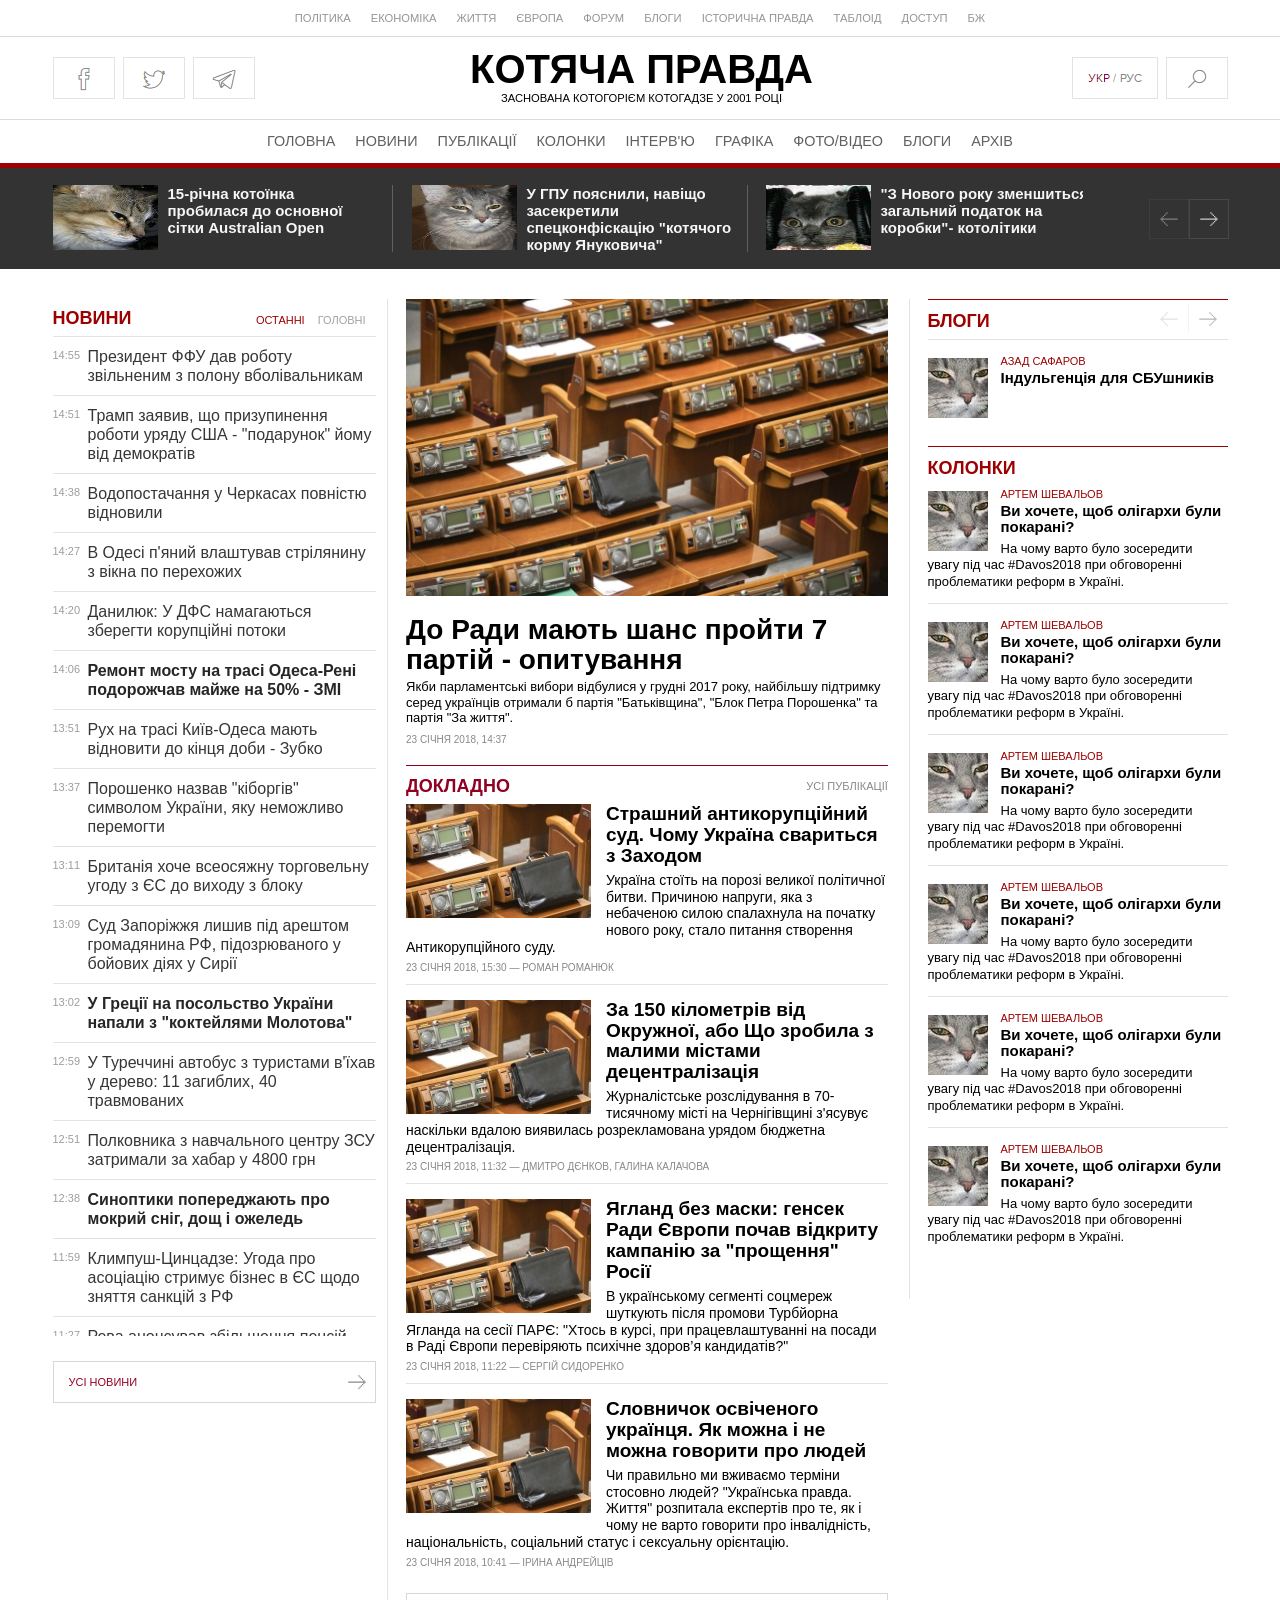
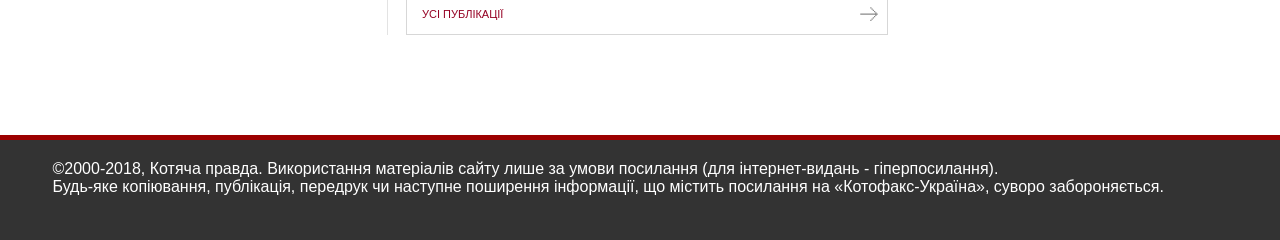
==== commit 962bac69: ":/ bad idea to adaptive in the end. The end." ====
--- a/index.html
+++ b/index.html
@@ -3,10 +3,10 @@
 <head>
     <meta charset="UTF-8">
     <title>Котяча правда - новини</title>
-    <link rel="stylesheet" href="css/main.css">
+    <link rel="stylesheet" href="css/style(all%20media).css">
+    <meta name="viewport" content="width=device-width; initial-scale=1.0">
 </head>
 <body>
-
 <header>
     <nav>       <!-- Top nav in header -->
         <ul class="nav_h n_h_1">
@@ -202,7 +202,7 @@
     </div>
     <a href="" class="pub_button"><span>🡢</span> Усі новини </a>
 </aside>
-
+<div class="center_and_right">
 <section class="center_block">
     <div class="publication_article">
         <a href=""><img src="images/content.jpeg" class="publication_img"></a>
@@ -343,11 +343,13 @@
     </div>
 </aside>
 </div>
+</div>
 <div class="pre_footer"></div>
 <footer>
     <div>©2000-2018, Котяча правда. Використання матеріалів сайту лише за умови посилання (для інтернет-видань - гіперпосилання). <br>
         Будь-яке копiювання, публiкацiя, передрук чи наступне поширення iнформацiї, що мiстить посилання на «Котофакс-Україна», суворо забороняється.</div>
 </footer>
+
 <script src="js/sliders.js"></script>
 <script src="js/news.js"></script>
 </body>
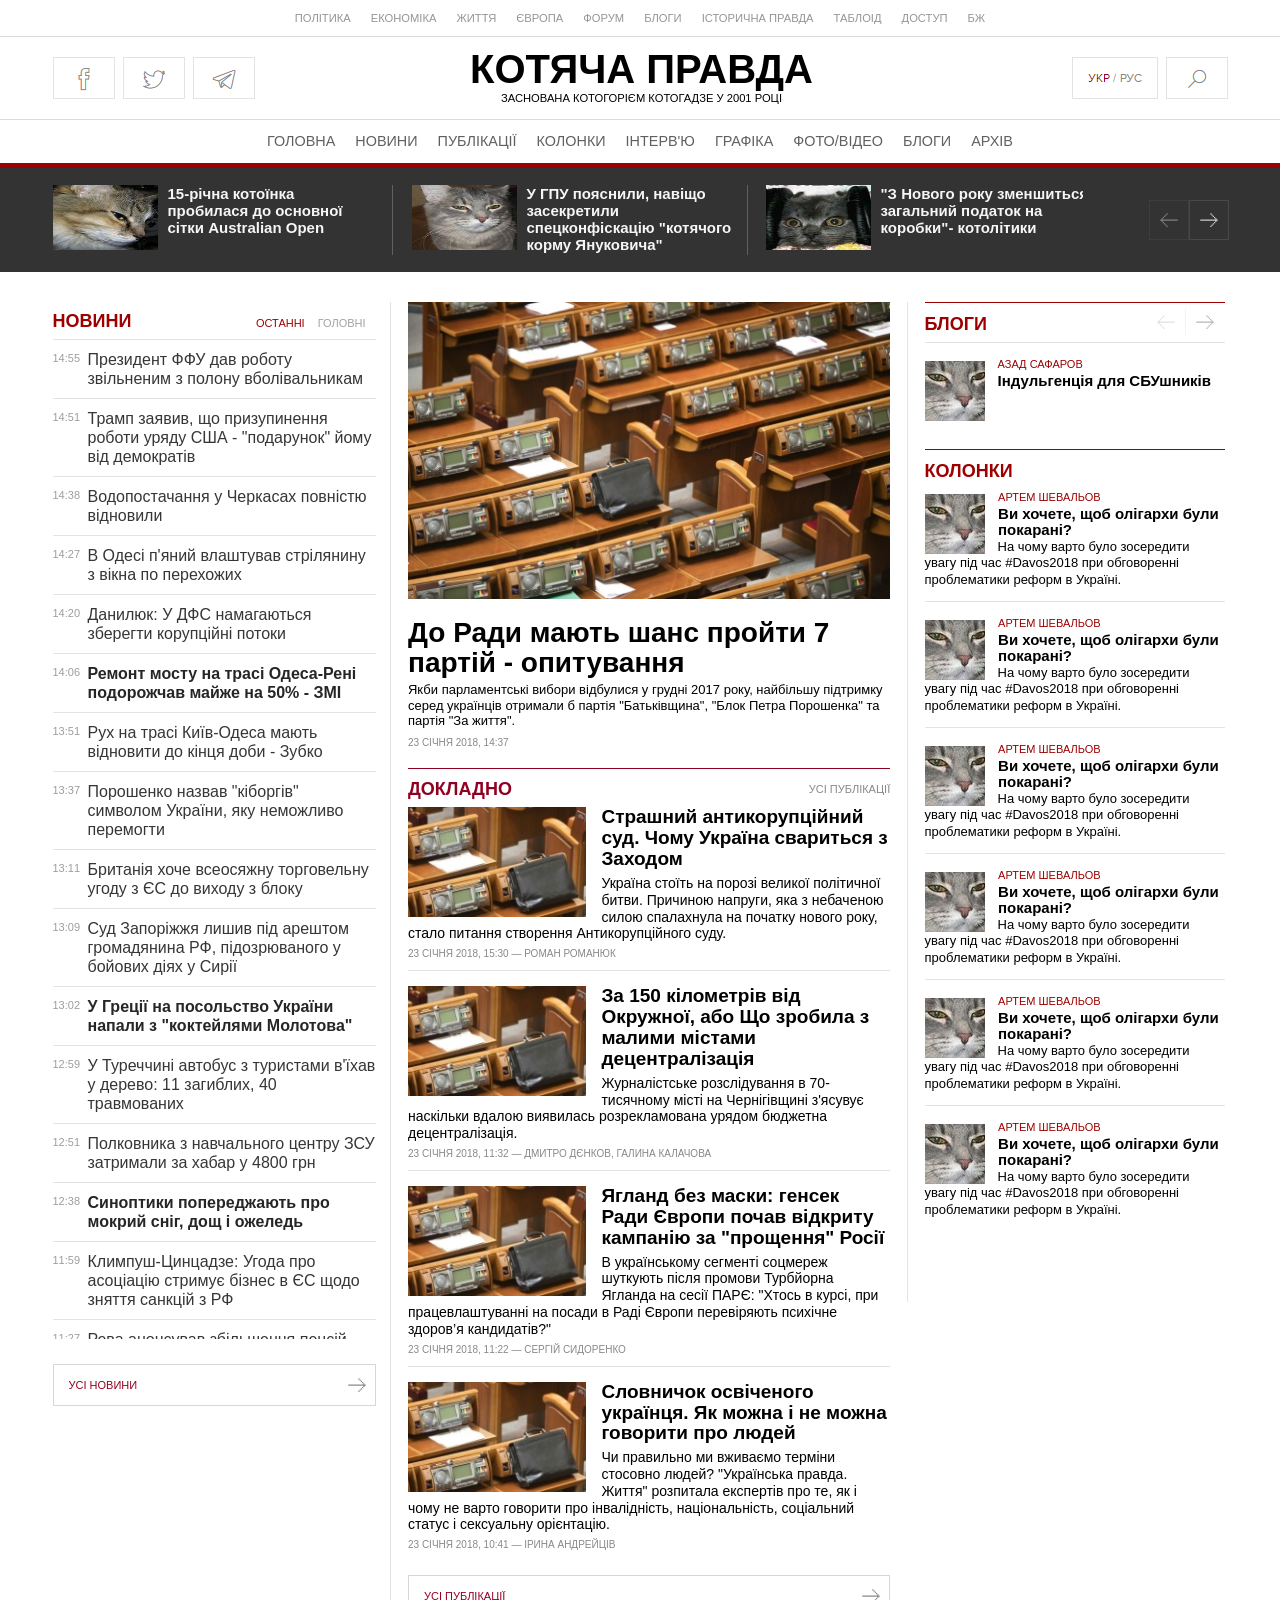
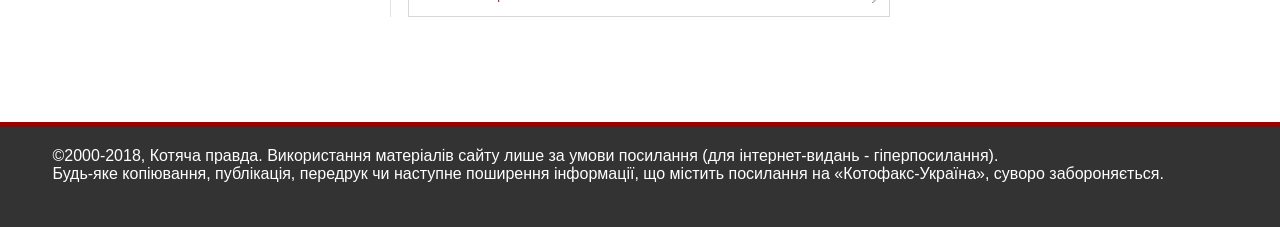
==== commit 53e90967: "Fix adaptive, simplified but stable" ====
--- a/index.html
+++ b/index.html
@@ -202,6 +202,7 @@
     </div>
     <a href="" class="pub_button"><span>🡢</span> Усі новини </a>
 </aside>
+
 <div class="center_and_right">
 <section class="center_block">
     <div class="publication_article">
